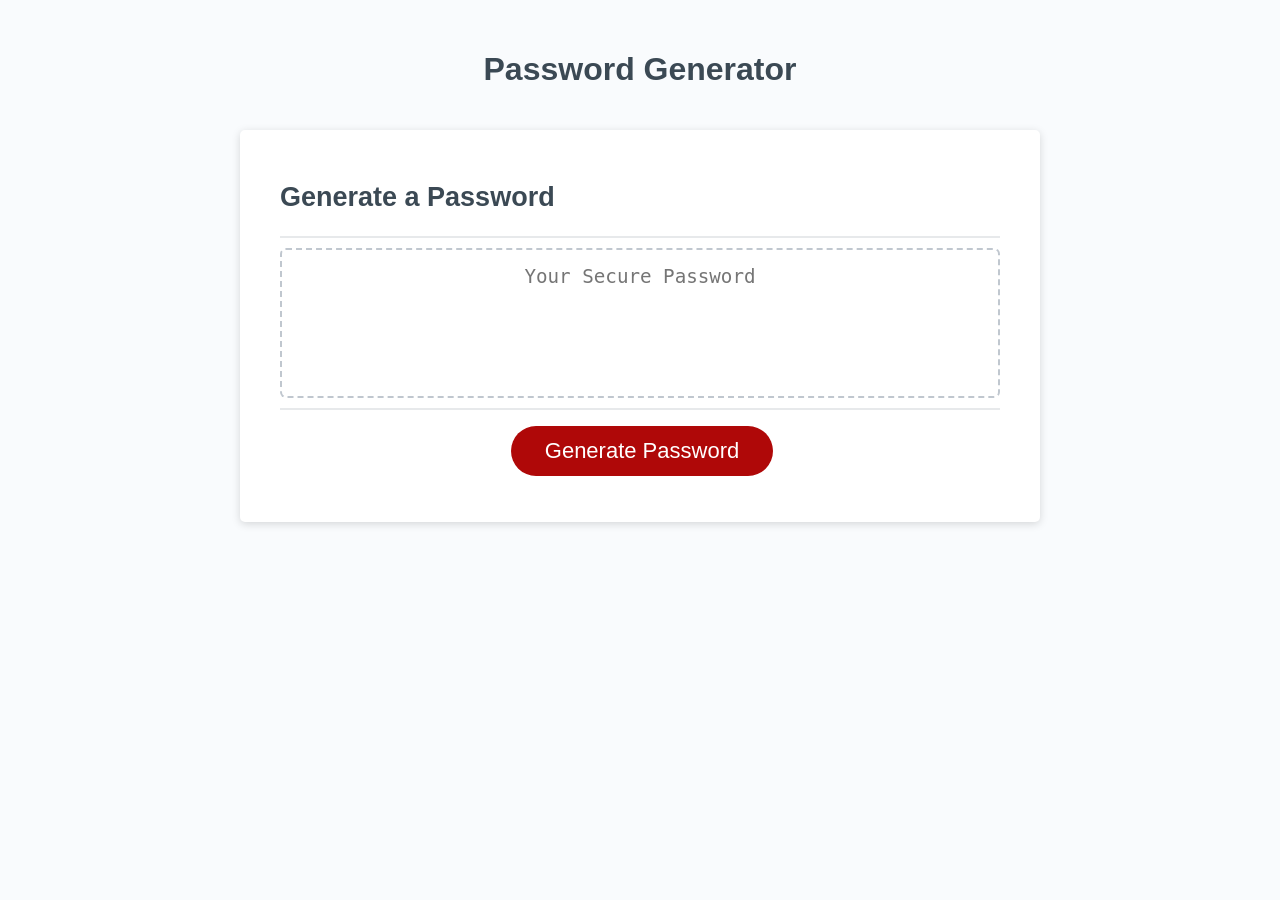
==== index.html @ 3b379a5c "Read Me file and MVP of password generator" ====
<!DOCTYPE html>
<html lang="en">
  <head>
    <meta charset="UTF-8" />
    <meta name="viewport" content="width=device-width, initial-scale=1.0" />
    <meta http-equiv="X-UA-Compatible" content="ie=edge" />
    <title>Password Generator</title>
    <link rel="stylesheet" href="style.css" />
  </head>
  <body>
    <div class="wrapper">
      <header>
        <h1>Password Generator</h1>
      </header>
      <div class="card">
        <div class="card-header">
          <h2>Generate a Password</h2>
        </div>
        <div class="card-body">
          <textarea
          readonly
            id="password"
            placeholder="Your Secure Password"
            aria-label="Generated Password"
          ></textarea>
        </div>
        <div class="card-footer">
          <button id="generate" class="btn">Generate Password</button>
        </div>
      </div>
    </div>
    <script src="script.js"></script>
  </body>
</html>
---- style.css ----
*,
*::before,
*::after {
  box-sizing: border-box;
}

html,
body,
.wrapper {
  height: 100%;
  margin: 0;
  padding: 0;
}

body {
  font-family: sans-serif;
  background-color: #f9fbfd;
}

.wrapper {
  padding-top: 30px;
  padding-left: 20px;
  padding-right: 20px;
}

header {
  text-align: center;
  padding: 20px;
  padding-top: 0px;
  color: hsl(206, 17%, 28%);
}

.card {
  background-color: hsl(0, 0%, 100%);
  border-radius: 5px;
  border-width: 1px;
  box-shadow: rgba(0, 0, 0, 0.15) 0px 2px 8px 0px;
  color: hsl(206, 17%, 28%);
  font-size: 18px;
  margin: 0 auto;
  max-width: 800px;
  padding: 30px 40px;
}

.card-header::after {
  content: " ";
  display: block;
  width: 100%;
  background: #e7e9eb;
  height: 2px;
}

.card-body {
  min-height: 100px;
}

.card-footer {
  text-align: center;
}

.card-footer::before {
  content: " ";
  display: block;
  width: 100%;
  background: #e7e9eb;
  height: 2px;
}

.card-footer::after {
  content: " ";
  display: block;
  clear: both;
}

.btn {
  border: none;
  background-color: hsl(360, 91%, 36%);
  border-radius: 25px;
  box-shadow: rgba(0, 0, 0, 0.1) 0px 1px 6px 0px rgba(0, 0, 0, 0.2) 0px 1px 1px
    0px;
  color: hsl(0, 0%, 100%);
  display: inline-block;
  font-size: 22px;
  line-height: 22px;
  margin: 16px 16px 16px 20px;
  padding: 14px 34px;
  text-align: center;
  cursor: pointer;
}

button[disabled] {
  cursor: default;
  background: #c0c7cf;
}

.float-right {
  float: right;
}

#password {
  -webkit-appearance: none;
  -moz-appearance: none;
  appearance: none;
  border: none;
  display: block;
  width: 100%;
  padding-top: 15px;
  padding-left: 15px;
  padding-right: 15px;
  padding-bottom: 85px;
  font-size: 1.2rem;
  text-align: center;
  margin-top: 10px;
  margin-bottom: 10px;
  border: 2px dashed #c0c7cf;
  border-radius: 6px;
  resize: none;
  overflow: hidden;
}

@media (max-width: 690px) {
  .btn {
    font-size: 1rem;
    margin: 16px 0px 0px 0px;
    padding: 10px 15px;
  }

  #password {
    font-size: 1rem;
  }
}

@media (max-width: 500px) {
  .btn {
    font-size: 0.8rem;
  }
}
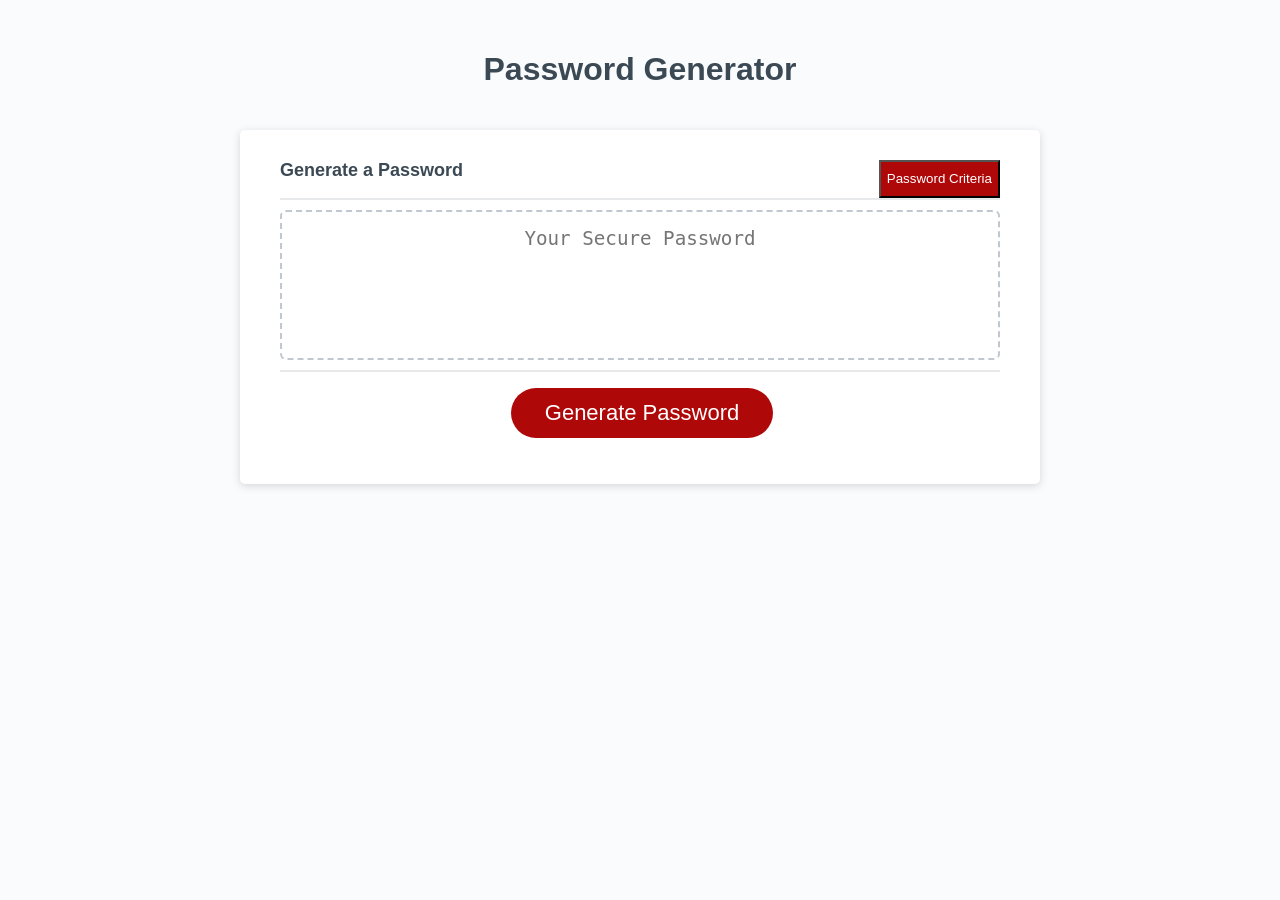
==== commit 7f14e88d: "remove alerts and add on screen menu, local storage for criteria, password criteria class" ====
--- a/index.html
+++ b/index.html
@@ -14,11 +14,105 @@
       </header>
       <div class="card">
         <div class="card-header">
-          <h2>Generate a Password</h2>
+          <div class="display-flex">
+            <h4 class="margin-0">Generate a Password</h4>
+            <button
+              onclick="handleDropdownMenu()"
+              class="dropdown-btn"
+              id="pw-criteria-expand"
+            >
+              Password Criteria
+            </button>
+          </div>
+          <!-- Password cpomplexity selection start -->
+          <div class="dropdown">
+            <form class="dropdown-content" id="pw-criteria">
+              <fieldset id="pw-length-select">
+                <label for="pw-length">Password Length: </label>
+                <select id="pw-length"></select>
+              </fieldset>
+              <fieldset id="pw-special">
+                <span>Include Special Characers?</span>
+                <label for="pw-special-yes">Yes: </label>
+                <input
+                  type="radio"
+                  value="true"
+                  name="pw-special"
+                  id="pw-special-yes"
+                />
+                <label for="pw-special-no">No: </label>
+                <input
+                  type="radio"
+                  value="false"
+                  checked="checked"
+                  name="pw-special"
+                  id="pw-special-no"
+                />
+              </fieldset>
+              <fieldset id="pw-uppercase">
+                <span>Include Uppercase Characters?</span>
+                <label for="pw-uppercase-yes">Yes: </label>
+                <input
+                  type="radio"
+                  value="true"
+                  name="pw-uppercase"
+                  id="pw-uppercase-yes"
+                />
+                <label for="pw-special-no">No: </label>
+                <input
+                  type="radio"
+                  value="false"
+                  checked="checked"
+                  name="pw-uppercase"
+                  id="pw-uppercase-no"
+                />
+              </fieldset>
+
+              <fieldset id="pw-lowercase">
+                <span>Include Lowercase Characters?</span>
+                <label for="pw-lowercase-yes">Yes: </label>
+                <input
+                  type="radio"
+                  value="true"
+                  name="pw-lowercase"
+                  id="pw-uppercase-yes"
+                />
+                <label for="pw-lowercase-no">No: </label>
+                <input
+                  type="radio"
+                  value="false"
+                  checked="checked"
+                  name="pw-lowercase"
+                  id="pw-lowercase-no"
+                />
+              </fieldset>
+
+              <fieldset id="pw-numerical">
+                <span>Include Numerical Characters?</span>
+                <label for="pw-numerical-yes">Yes: </label>
+                <input
+                  type="radio"
+                  value="true"
+                  name="pw-numerical"
+                  id="pw-numericle-yes"
+                />
+                <label for="pw-numerical-no">No: </label>
+                <input
+                  type="radio"
+                  value="false"
+                  checked="checked"
+                  name="pw-numerical"
+                  id="pw-numerical-no"
+                />
+              </fieldset>
+              <button type="submit" class="">Save</button>
+            </form>
+          </div>
+          <!-- Password complexity selection end -->
         </div>
         <div class="card-body">
           <textarea
-          readonly
+            readonly
             id="password"
             placeholder="Your Secure Password"
             aria-label="Generated Password"
--- a/style.css
+++ b/style.css
@@ -49,7 +49,10 @@
   background: #e7e9eb;
   height: 2px;
 }
-
+.display-flex {
+  display: flex;
+  justify-content: space-between;
+}
 .card-body {
   min-height: 100px;
 }
@@ -87,6 +90,9 @@
   text-align: center;
   cursor: pointer;
 }
+.btn:hover {
+  background-color: hsl(360, 50%, 60%);
+}
 
 button[disabled] {
   cursor: default;
@@ -96,7 +102,27 @@
 .float-right {
   float: right;
 }
-
+.dropdown-btn {
+  background-color: hsl(360, 91%, 36%);
+  color: white;
+  line-height: 2rem;
+  cursor: pointer;
+}
+.dropdown-btn:hover {
+  background-color: hsl(360, 50%, 60%);
+}
+.dropdown {
+  position: relative;
+}
+.margin-0 {
+  margin: 0;
+}
+.dropdown-content {
+  display: none;
+}
+.show {
+  display: block
+}
 #password {
   -webkit-appearance: none;
   -moz-appearance: none;
